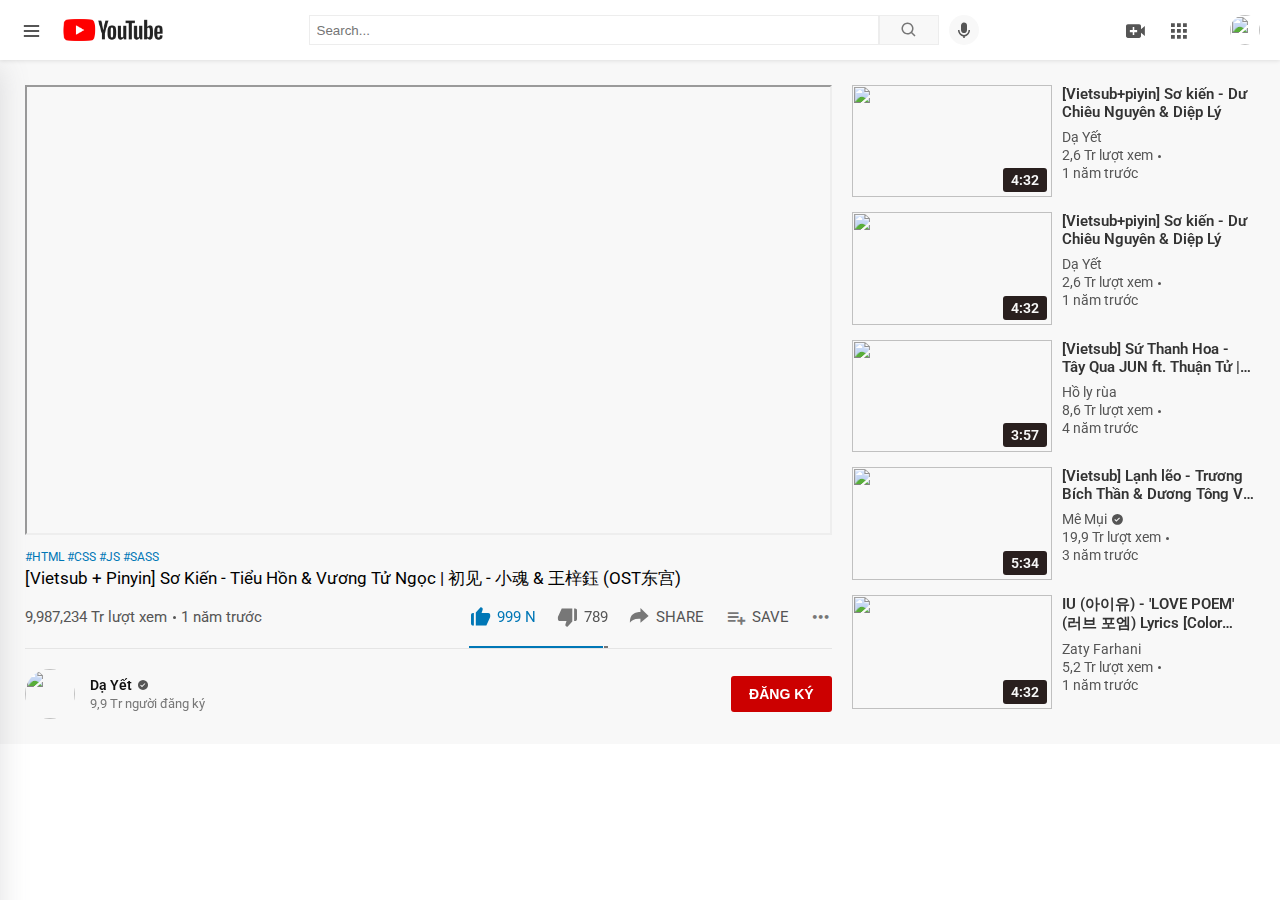
==== view/video.html @ d95f776c "fix responsive and add detail video" ====
<!DOCTYPE html>
<html lang="en">
<head>
    <meta charset="UTF-8">
    <meta http-equiv="X-UA-Compatible" content="IE=edge">
    <meta name="viewport" content="width=device-width, initial-scale=1.0">
    <title>Youtube</title>
    <link rel="stylesheet" href="../css/style.css">
    <link rel="shortcut icon" href="../images/logo.png" type="image/x-icon">
    <link rel="stylesheet" href="../lib/boxicons-master/css/boxicons.min.css">
</head>
<body>
    <header class="header">
        <div class="container-fluid">
            <div class="header-nav">
                <div class="header-menu">
                    <div class="btn btn-menu btn-hidden-on-search">
                        <i class='bx bx-menu icon'></i>
                    </div>
                    <a href="../index.html" class="header-logo btn-hidden-on-search">
                        <img src="../images/logo-header.png" alt="" class="header-img">
                    </a>
                    <div class="btn btn-close-on-search">
                        <i class='bx bxs-chevrons-left icon' ></i>
                    </div>
                </div>
                <div class="header-search">
                    <input type="text" class="search-input" placeholder="Search...">
                    <div class="btn btn-search">
                        <i class='bx bx-search icon' ></i>
                    </div>
                    <div class="btn btn-mirco">
                        <i class='bx bxs-microphone icon' ></i>
                    </div>
                </div>
                <div class="header-user btn-hidden-on-search">
                    <div class="btn btn-search-mobile ">
                        <i class='bx bx-search icon' ></i>
                    </div>
                    <div class="btn btn-create btn-desktop">
                        <i class='bx bxs-video-plus icon' ></i>
                    </div>
                    <div class="btn btn-app btn-desktop">
                        <i class='bx bxs-grid icon' ></i>
                    </div>
                    <div class="btn btn-notification btn-desktop">
                        <ion-icon name="notifications" class='icon'></ion-icon>
                    </div>
                    <div class="btn btn-user">
                        <img src="https://yt3.ggpht.com/yti/APfAmoFCkXdPPSy2dgXZ8zei3v7lX88ajiADBjlP9HjToA=s88-c-k-c0x00ffffff-no-rj-mo" alt="" class="user-img">
                    </div>
                </div>
            </div>
        </div>
    </header>
    <div class="wrapper">
        <div class="wrap-content video-detail">
            <div class="slidebar">
                <ul class="slidebar-menu">
                    <li class="slidebar-item">
                        <a href="#" class="slidebar-link active">
                            <div class="slidebar-icon">
                                <i class='bx bxs-home icon'></i>
                            </div>
                            <span>Trang chủ</span>
                        </a>
                    </li>
                    <li class="slidebar-item">
                        <a href="#" class="slidebar-link">
                            <div class="slidebar-icon">
                                <i class='bx bxs-compass icon'></i> 
                            </div>
                            <span>Khám phá</span>
                        </a>
                    </li>
                    <li class="slidebar-item">
                        <a href="#" class="slidebar-link">
                            <div class="slidebar-icon">
                                <i class='bx bxs-movie-play icon' ></i>
                            </div>
                            <span>Kênh đăng ký</span>
                        </a>
                    </li>
                    <span class="slidebar-line"></span>
                    <li class="slidebar-item">
                        <a href="#" class="slidebar-link">
                            <div class="slidebar-icon">
                                <i class='bx bxs-videos icon' ></i>
                            </div>
                            <span>Thư viện</span>
                        </a>
                    </li>
                    <li class="slidebar-item">
                        <a href="#" class="slidebar-link">
                            <div class="slidebar-icon">
                                <i class='bx bx-time-five icon' ></i>
                            </div>
                            <span>Video đã xem</span>
                        </a>
                    </li>
                    <li class="slidebar-item">
                        <a href="#" class="slidebar-link">
                            <div class="slidebar-icon">
                                <i class='bx bx-play-circle icon' ></i>
                            </div>
                            <span> Video của bạn</span>
                        </a>
                    </li>
                    <li class="slidebar-item">
                        <a href="#" class="slidebar-link">
                            <div class="slidebar-icon">
                                <i class='bx bxs-timer icon' ></i>
                            </div>
                            <span>Xem sau</span>
                        </a>
                    </li>
                    <li class="slidebar-item">
                        <a href="#" class="slidebar-link">
                            <div class="slidebar-icon">
                                <i class='bx bxs-like icon' ></i>
                            </div>
                            <span>Video đã thích</span>
                        </a>
                    </li>
                    <li class="slidebar-item">
                        <a href="#" class="slidebar-link">
                            <div class="slidebar-icon">
                                <i class='bx bx-chevron-down icon' ></i>
                            </div>
                            <span>Thêm</span>
                        </a>
                    </li>
                </ul>
                <span class="slidebar-line"></span>
                <h4 class="slidebar-title">kênh đăng ký</h4>
                <ul class="slidebar-menu">
                    <li class="slidebar-item">
                        <a href="#" class="slidebar-link">
                            <div class="slidebar-author">
                                <img src="https://yt3.ggpht.com/ytc/AKedOLT-99BVZZuiDVuAJIUYR_sV0FW5eqxXsCNUb8u19w=s88-c-k-c0x00ffffff-no-rj" alt="" class="slidebar-author-img">
                            </div>
                            <span>Rip113</span>
                        </a>
                    </li>
                    <li class="slidebar-item">
                        <a href="#" class="slidebar-link">
                            <div class="slidebar-author">
                                <img src="https://yt3.ggpht.com/ytc/AKedOLQBuXEEw0JAoH3qRaQIUDX_swZYayVI9symGBAvXg=s88-c-k-c0x00ffffff-no-rj" alt="" class="slidebar-author-img">
                            </div>
                            <span>Optimus</span>
                        </a>
                    </li>
                    <li class="slidebar-item">
                        <a href="#" class="slidebar-link">
                            <div class="slidebar-author">
                                <img src="https://yt3.ggpht.com/ytc/AKedOLSib43eXilToLYYxm4YaAdxdeZKJEbcCBAK7X8hhQ=s88-c-k-c0x00ffffff-no-rj" alt="" class="slidebar-author-img">
                            </div>
                            <span>Big Bang</span>
                        </a>
                    </li>
                    <li class="slidebar-item">
                        <a href="#" class="slidebar-link">
                            <div class="slidebar-author">
                                <img src="https://yt3.ggpht.com/ytc/AKedOLQyAc-lV-wv9pFAyi-erdbkQXVBVUJfWVobw2qK=s88-c-k-c0x00ffffff-no-rj" alt="" class="slidebar-author-img">
                            </div>
                            <span>MixiGaming</span>
                        </a>
                    </li>
                    <li class="slidebar-item">
                        <a href="#" class="slidebar-link">
                            <div class="slidebar-author">
                                <img src="https://yt3.ggpht.com/ytc/AKedOLRBU6q62KklAJtnlqOjqGZEP5iVATyvZ3qCFA10KQ=s88-c-k-c0x00ffffff-no-rj" alt="" class="slidebar-author-img">
                            </div>
                            <span>Dark Code</span>
                        </a>
                    </li>
                    <li class="slidebar-item">
                        <a href="#" class="slidebar-link">
                            <div class="slidebar-author">
                                <i class='bx bx-chevron-down icon' ></i>
                            </div>
                            <span>Hiển thị thêm 100 mục</span>
                        </a>
                    </li>
                </ul>
            </div>

            <div class="main-content">
                <div class="video-container">
                    <div class="video-screen">
                        <iframe
                            src="https://www.youtube.com/embed/y72_r33ca88?autoplay=0">
                        </iframe>
                    </div>
                    <div class="video-tags">
                        <a href='#' class="video-tag">#HTML</a>
                        <a href='#' class="video-tag">#CSS</a>
                        <a href='#' class="video-tag">#JS</a>
                        <a href='#' class="video-tag">#SASS</a>
                    </div>
                    <div class="video-title">[Vietsub + Pinyin] Sơ Kiến - Tiểu Hồn & Vương Tử Ngọc | 初见 - 小魂 & 王梓鈺 (OST东宫)</div>
                    <div class="video-desc">
                        <div class="video-desc-left video-item">
                            <div class="video-view">
                                9,987,234 Tr lượt xem <span class="circle"></span>
                            </div>
                            <div class="video-time">1 năm trước</div>
                        </div>
                        <div class="video-desc-right video-item">
                            <div class="video-number">
                                <div class="video-like">
                                    <i class='bx bxs-like icon   like-check'></i>
                                    <span class='like-check'>999 N</span>
                                </div>
                                <div class="video-dislike">
                                    <i class='bx bxs-dislike icon'></i>
                                    <span>789</span>
                                </div>
                            </div>
                            <div class="video-share">
                                <i class='bx bxs-share bx-flip-horizontal icon' ></i>
                                <span>Share</span>
                            </div>
                            <div class="video-save">
                                <i class='bx bx-list-plus icon'></i>
                                <span>Save</span>
                            </div>
                            <div class="video-more">
                                <i class='bx bx-dots-horizontal-rounded icon' ></i>
                            </div>
                        </div>
                    </div>
                    <div class="video-channel">
                        <div class="video-channel-info">
                            <a href="#1" class="channel-media">
                                <img src="https://yt3.ggpht.com/ytc/AKedOLRSYuMMJXrGU7CNYuvObmqdR_Jmng3r5WyISAVA=s48-c-k-c0x00ffffff-no-rj" alt="" class="channel-img">
                            </a>
                            <div class="channel-desc">
                                <div class="channel-info">
                                    <a href="#1" class="channel-name">Dạ Yết</a>
                                    <i class='bx bxs-check-circle icon' ></i>
                                </div>
                                <div class="channel-subcribers">
                                    9,9 Tr người đăng ký
                                </div>
                            </div>
                        </div>
                        <div class="video-channel-sub">
                            <button class="btn btn-sub">
                                đăng ký
                            </button>
                        </div>
                    </div>
                </div>
                <div class="videos">
                    <div class="video">
                        <a href='#' class="video-media">
                            <img src="https://i.ytimg.com/vi/hAToplkKFTQ/hq720.jpg?sqp=-oaymwEcCNAFEJQDSFXyq4qpAw4IARUAAIhCGAFwAcABBg==&rs=AOn4CLDRfClYL1uzh5x5-NHIszBForJAzA" alt="" class="video-img">
                            <span class="video-detail-time">4:32</span>
                            <span class="video-detail-seen" data-seen='40'></span>
                            <div class="video-detail-more">
                                <span class="video-detail-store"><i class='bx bxs-time-five icon' ></i></span>
                                <span class="video-detail-playlist"><i class='bx bxs-playlist icon' ></i></span>
                            </div>
                        </a>
                        <div class="video-content">
                            <a href="#1" class="author-media">
                                <img src="https://yt3.ggpht.com/ytc/AKedOLRwOoAoRECM3p8JH9e-Uj5l6OV8jEt9Z8aRUCdqBw=s68-c-k-c0x00ffffff-no-rj" alt="" class="author-img">
                            </a>
                            <div class="video-desc">
                                <h5>
                                    <a href="#" class="video-title">[Vietsub+piyin] Sơ kiến - Dư Chiêu Nguyên & Diệp Lý</a>
                                </h5>
                                <div class="author-info"><a href="#1" class="video-author-name">Dạ Yết</a></div>
                                <div class="video-view">
                                    2,6 Tr lượt xem <span class="circle"></span>
                                </div>
                                <div class="video-time">1 năm trước</div>
                            </div>
                        </div>
                    </div>
                    <div class="video">
                        <a href='#' class="video-media">
                            <img src="https://i.ytimg.com/vi/hAToplkKFTQ/hq720.jpg?sqp=-oaymwEcCNAFEJQDSFXyq4qpAw4IARUAAIhCGAFwAcABBg==&rs=AOn4CLDRfClYL1uzh5x5-NHIszBForJAzA" alt="" class="video-img">
                            <span class="video-detail-time">4:32</span>
                            <span class="video-detail-seen" data-seen='40'></span>
                            <div class="video-detail-more">
                                <span class="video-detail-store"><i class='bx bxs-time-five icon' ></i></span>
                                <span class="video-detail-playlist"><i class='bx bxs-playlist icon' ></i></span>
                            </div>
                        </a>
                        <div class="video-content">
                            <a href="#1" class="author-media">
                                <img src="https://yt3.ggpht.com/ytc/AKedOLRwOoAoRECM3p8JH9e-Uj5l6OV8jEt9Z8aRUCdqBw=s68-c-k-c0x00ffffff-no-rj" alt="" class="author-img">
                            </a>
                            <div class="video-desc">
                                <h5>
                                    <a href="#" class="video-title">[Vietsub+piyin] Sơ kiến - Dư Chiêu Nguyên & Diệp Lý</a>
                                </h5>
                                <div class="author-info"><a href="#1" class="video-author-name">Dạ Yết</a></div>
                                <div class="video-view">
                                    2,6 Tr lượt xem <span class="circle"></span>
                                </div>
                                <div class="video-time">1 năm trước</div>
                            </div>
                        </div>
                    </div>
                    <div class="video">
                        <a href='#' class="video-media">
                            <img src="https://i.ytimg.com/vi/hXN-JDnR-fo/hq720.jpg?sqp=-oaymwEcCNAFEJQDSFXyq4qpAw4IARUAAIhCGAFwAcABBg==&rs=AOn4CLCGVFqYhAg8Y7bODsvqhGyEHw-Kpg" alt="" class="video-img">
                            <span class="video-detail-time">3:57</span>
                            <span class="video-detail-seen" data-seen='100'></span>
                            <div class="video-detail-more">
                                <span class="video-detail-store"><i class='bx bxs-time-five icon' ></i></span>
                                <span class="video-detail-playlist"><i class='bx bxs-playlist icon' ></i></span>
                            </div>
                        </a>
                        <div class="video-content">
                            <a href="#1" class="author-media">
                                <img src="https://yt3.ggpht.com/ytc/AKedOLTu-gqhzUvPYu21T6wRVHKyptc-2rvkCmLHLS8Znw=s48-c-k-c0x00ffffff-no-rj" alt="" class="author-img">
                            </a>
                            <div class="video-desc">
                                <h5>
                                    <a href="#" class="video-title">[Vietsub] Sứ Thanh Hoa - Tây Qua JUN ft. Thuận Tử | 青花瓷 - 西瓜JUN ft. 特警蜀黍顺子</a>
                                </h5>
                                <div class="author-info"><a href="#1" class="video-author-name">Hồ ly rùa</a></div>
                                <div class="video-view">
                                    8,6 Tr lượt xem <span class="circle"></span>
                                </div>
                                <div class="video-time">4 năm trước</div>
                            </div>
                        </div>
                    </div>
                    <div class="video">
                        <a href='#' class="video-media">
                            <img src="https://i.ytimg.com/vi/kLu0D0r1yqA/hq720.jpg?sqp=-oaymwEcCNAFEJQDSFXyq4qpAw4IARUAAIhCGAFwAcABBg==&rs=AOn4CLAgt9khuPkOqtuyQZIkNc1SkqTU_g" alt="" class="video-img">
                            <span class="video-detail-time">5:34</span>
                            <span class="video-detail-seen"  data-seen='20%'></span>
                            <div class="video-detail-more">
                                <span class="video-detail-store"><i class='bx bxs-time-five icon' ></i></span>
                                <span class="video-detail-playlist"><i class='bx bxs-playlist icon' ></i></span>
                            </div>
                        </a>
                        <div class="video-content">
                            <a href="#1" class="author-media">
                                <img src="https://yt3.ggpht.com/ytc/AKedOLSdxxjVP9L-5KFy0C6d2_ZDamo3nvLA0WSMYIx5FA=s68-c-k-c0x00ffffff-no-rj" alt="" class="author-img">
                            </a>
                            <div class="video-desc">
                                <h5>
                                    <a href="#" class="video-title">[Vietsub] Lạnh lẽo - Trương Bích Thần & Dương Tông Vỹ (OST Tam Sinh Tam Thế Thập Lý Đào Hoa)</a>
                                </h5>
                                <div class='author-info'>
                                    <a href="#1" class="video-author-name">Mê Mụi</a> 
                                    <span class='icon-check'><i class='bx bxs-check-circle'></i></span>
                                </div>
                                <div class="video-view">
                                    19,9 Tr lượt xem <span class="circle"></span>
                                </div>
                                <div class="video-time">3 năm trước</div>
                            </div>
                        </div>
                    </div>
                    <div class="video">
                        <a href='#' class="video-media">
                            <img src="https://i.ytimg.com/vi/mUg2d05cnG0/hq720.jpg?sqp=-oaymwEcCNAFEJQDSFXyq4qpAw4IARUAAIhCGAFwAcABBg==&rs=AOn4CLCBkCmJ7K0A0VKnMo1S6OtiTg4Q0g" alt="" class="video-img">
                            <span class="video-detail-time">4:32</span>
                            <span class="video-detail-seen" data-seen='76%'></span>
                            <div class="video-detail-more">
                                <span class="video-detail-store"><i class='bx bxs-time-five icon' ></i></span>
                                <span class="video-detail-playlist"><i class='bx bxs-playlist icon' ></i></span>
                            </div>
                        </a>
                        <div class="video-content">
                            <a href="#1" class="author-media">
                                <img src="https://yt3.ggpht.com/ytc/AKedOLQP4mpD6eb04rlDGHK-Au2E-ALLgxK95085tj_kFA=s48-c-k-c0x00ffffff-no-rj" alt="" class="author-img">
                            </a>
                            <div class="video-desc">
                                <h5>
                                    <a href="#" class="video-title">IU (아이유) - 'LOVE POEM' (러브 포엠) Lyrics [Color Coded_Han_Rom_Eng]</a>
                                </h5>
                                <div class="author-info"><a href="#1" class="video-author-name">Zaty Farhani</a></div>
                                <div class="video-view">
                                    5,2 Tr lượt xem <span class="circle"></span>
                                </div>
                                <div class="video-time">1 năm trước</div>
                            </div>
                        </div>
                    </div>
                </div>
            </div>

        </div>
    </div>

</body>
<script src="../lib/boxicons-master/dist/boxicons.js"></script>
<script type="module" src="https://unpkg.com/ionicons@5.5.2/dist/ionicons/ionicons.esm.js"></script>
<script nomodule src="https://unpkg.com/ionicons@5.5.2/dist/ionicons/ionicons.js"></script>
<script src="../js/main.js"></script>
<script type="text/javascript" src='../js/detail.js'>

</script>
</html>
---- css/style.css ----
@import url("https://fonts.googleapis.com/css2?family=Roboto+Slab:wght@100;300;400;600;700&family=Roboto:wght@300;400;700;900&display=swap");
html {
  box-sizing: border-box;
  font-family: "Roboto", sans-serif;
}

* {
  margin: 0;
  padding: 0;
}

*, *:before, *:after {
  box-sizing: border-box;
}

input,
textarea,
select,
button {
  outline: none;
}

input {
  line-height: normal;
}

label,
button {
  cursor: pointer;
}

a {
  text-decoration: none;
  color: unset;
}

img {
  display: block;
  max-width: 100%;
}

li {
  list-style: none;
}

.icon {
  font-size: 23px;
  cursor: pointer;
  vertical-align: middle;
  color: #555;
}

.container-fluid {
  width: 100%;
  padding: 0 20px;
  margin: 0 auto;
}

.container {
  width: 100%;
  max-width: 1920px;
  margin: 0 auto;
  padding: 0 15px;
}

.btn {
  cursor: pointer;
  text-transform: uppercase;
  font-size: 14px;
  transition: all 0.3s linear;
  outline: none;
  border: none;
}

.slidebar:hover::-webkit-scrollbar-track,
.slidebar:hover::-webkit-scrollbar,
.slidebar:hover::-webkit-scrollbar-thumb {
  display: block;
}

.slidebar::-webkit-scrollbar-track,
.slidebar::-webkit-scrollbar,
.slidebar::-webkit-scrollbar-thumb {
  display: none;
}

.slidebar::-webkit-scrollbar-track,
::-webkit-scrollbar-track {
  background-color: #fff;
}

.slidebar::-webkit-scrollbar,
::-webkit-scrollbar {
  width: 10px;
  background-color: #F5F5F5;
}

.slidebar::-webkit-scrollbar-thumb,
::-webkit-scrollbar-thumb {
  background: linear-gradient(to top, #43cea2, #4CA1AF);
}

.circle {
  display: inline-block;
  width: 3px;
  height: 3px;
  border-radius: 100%;
  background-color: #555;
  vertical-align: middle;
  margin-left: 2px;
}

.line {
  width: 100%;
  height: 2px;
  display: inline-block;
  background-color: #f8f8f8;
  margin: 5px 0;
}

.header {
  padding: 15px 0;
  position: fixed;
  top: 0;
  left: 0;
  z-index: 9999;
  background-color: #fff;
  width: 100%;
  box-shadow: rgba(0, 0, 0, 0.1) 0px 1px 4px;
}
.header-nav {
  display: flex;
  justify-content: space-between;
}
.header-menu {
  display: flex;
  align-items: center;
  gap: 0 20px;
  position: relative;
}
.header-logo img {
  width: 100px;
}
.header-search {
  display: flex;
  align-items: center;
  justify-content: center;
  height: 30px;
}
@media screen and (max-width: 1023px) {
  .header-search {
    width: 70%;
  }
}
@media screen and (max-width: 767px) {
  .header-search {
    display: none;
  }
}
.header-search i {
  font-size: 18px;
  position: relative;
  left: 50%;
  top: 50%;
  transform: translate(-50%, -50%);
  color: #777;
}
.header-search .search-input {
  width: 570px;
  padding: 5px 7px;
  border: 1px solid #ededed;
  outline: none;
  height: 100%;
}
.header-search .search-input:focus {
  border: 1px solid #0077b6;
}
@media screen and (max-width: 1023px) {
  .header-search .search-input {
    width: 70%;
  }
}
@media screen and (max-width: 767px) {
  .header-search .search-input {
    width: 100%;
  }
}
.header-search .btn-search {
  border: 1px solid #ededed;
  background-color: #f8f8f8;
  height: 100%;
  width: 60px;
  margin-right: 10px;
}
.header-search .btn-search:hover {
  background-color: #ededed;
}
.header-search .btn-mirco {
  background-color: #f8f8f8;
  border-radius: 20px;
  width: 30px;
  height: 30px;
  flex-shrink: 0;
}
.header-search .btn-mirco i {
  color: #555;
}
.header-user {
  display: flex;
  align-items: center;
  gap: 0 20px;
}
.header-user .btn-search-mobile {
  display: none;
}
@media screen and (max-width: 767px) {
  .header-user .btn-search-mobile {
    display: block;
  }
}
@media screen and (max-width: 767px) {
  .header-user .btn-desktop {
    display: none;
  }
}
.header-user .btn-user {
  width: 30px;
  height: 30px;
  border-radius: 100%;
}
.header-user .btn-user img {
  width: 100%;
  height: 100%;
  object-fit: cover;
  border-radius: inherit;
}
.header .btn-close-on-search {
  display: none;
}
.header .btn-close-on-search.open-search,
.header .header-search.open-search {
  display: flex;
}
.header .btn-hidden-on-search.hidden-search {
  display: none;
}

.wrapper {
  width: 100%;
  margin-top: 60px;
}
.wrapper .wrap-content {
  display: flex;
}
.wrapper .wrap-content .slidebar {
  width: 100%;
  max-width: 230px;
  position: fixed;
  top: 60px;
  left: 0;
  height: 100%;
  overflow-y: scroll;
  z-index: 9998;
  background-color: #fff;
  transition: all 0.3s ease;
  padding-bottom: 70px;
}
.wrapper .wrap-content .slidebar.active {
  transform: translateX(-100%);
}
@media screen and (max-width: 767px) {
  .wrapper .wrap-content .slidebar {
    box-shadow: rgba(99, 99, 99, 0.2) 0px 2px 8px 0px;
  }
}
.wrapper .wrap-content .slidebar-title {
  text-transform: uppercase;
  font-weight: 600;
  color: #555;
  font-size: 14px;
  padding: 10px 20px;
}
.wrapper .wrap-content .slidebar-menu {
  position: relative;
}
.wrapper .wrap-content .slidebar-item {
  display: flex;
  align-items: center;
}
.wrapper .wrap-content .slidebar-link {
  padding: 10px 20px;
  font-size: 15px;
  width: 100%;
  display: flex;
  align-items: center;
  transition: 0.3s linear;
  gap: 0 20px;
}
.wrapper .wrap-content .slidebar-link span {
  display: -webkit-box;
  -webkit-line-clamp: 1;
  -webkit-box-orient: vertical;
  overflow: hidden;
  text-overflow: ellipsis;
  word-break: break-word;
}
.wrapper .wrap-content .slidebar-link:hover {
  background: #ededed;
}
.wrapper .wrap-content .slidebar-link.active {
  background: #e5e5e5;
}
.wrapper .wrap-content .slidebar-link.active i {
  color: #f00;
}
.wrapper .wrap-content .slidebar-link.active span {
  font-weight: 600;
}
.wrapper .wrap-content .slidebar-author {
  width: 25px;
  height: 25px;
  border-radius: 100%;
}
.wrapper .wrap-content .slidebar-author-img {
  width: 100%;
  height: 100%;
  object-fit: cover;
  border-radius: inherit;
}
.wrapper .wrap-content .main-content {
  background-color: #f8f8f8;
  width: 100%;
  margin-left: 230px;
  transition: all 0.3s ease;
  padding: 25px;
}
.wrapper .wrap-content .main-content.active {
  margin-left: 0;
}
@media screen and (max-width: 767px) {
  .wrapper .wrap-content .main-content {
    margin-left: 0;
    padding: 15px;
  }
}
.wrapper .wrap-content .main-content .videos {
  display: grid;
  grid-template-columns: repeat(auto-fit, minmax(250px, 1fr));
  grid-gap: 30px 20px;
}
.wrapper .wrap-content .main-content .videos .video {
  overflow: hidden;
}
.wrapper .wrap-content .main-content .videos .video:hover .video-detail-store, .wrapper .wrap-content .main-content .videos .video:hover .video-detail-playlist {
  transform: translateX(0);
}
.wrapper .wrap-content .main-content .videos .video-media {
  width: 100%;
  position: relative;
  margin-bottom: 10px;
  display: block;
}
.wrapper .wrap-content .main-content .videos .video-media .video-img {
  width: 100%;
  height: 100%;
  object-fit: cover;
}
.wrapper .wrap-content .main-content .videos .video-media .video-detail-time {
  position: absolute;
  bottom: 5px;
  right: 5px;
  width: fit-content;
  padding: 4px 8px;
  background-color: rgba(18, 7, 6, 0.9);
  color: #f8f8f8;
  font-size: 14px;
  font-weight: 600;
  border-radius: 3px;
}
.wrapper .wrap-content .main-content .videos .video-media .video-detail-more {
  position: absolute;
  top: 5px;
  right: 5px;
}
.wrapper .wrap-content .main-content .videos .video-media .video-detail-store {
  margin-bottom: 5px;
  transition-delay: 0.1s !important;
}
.wrapper .wrap-content .main-content .videos .video-media .video-detail-store,
.wrapper .wrap-content .main-content .videos .video-media .video-detail-playlist {
  width: 30px;
  height: 30px;
  border-radius: 4px;
  background-color: rgba(18, 7, 6, 0.9);
  display: flex;
  flex-direction: column;
  align-items: center;
  justify-content: center;
  transform: translateX(120%);
  transition: all 0.2s ease;
  transition-delay: 0.2s;
}
.wrapper .wrap-content .main-content .videos .video-media .video-detail-store .icon,
.wrapper .wrap-content .main-content .videos .video-media .video-detail-playlist .icon {
  margin-right: 0;
  color: #fff;
  font-size: 17px;
}
.wrapper .wrap-content .main-content .videos .video-media .video-detail-seen {
  position: absolute;
  bottom: 0;
  left: 0;
  width: attr(data-seen width);
  height: 3px;
  background-color: #f00;
}
.wrapper .wrap-content .main-content .videos .video-content {
  display: flex;
}
.wrapper .wrap-content .main-content .videos .video-content .author-media {
  width: 40px;
  height: 40px;
  border-radius: 100%;
  flex-shrink: 0;
  display: inline-block;
  margin-right: 10px;
}
.wrapper .wrap-content .main-content .videos .video-content .author-media .author-img {
  width: 100%;
  height: 100%;
  object-fit: cover;
  border-radius: inherit;
}
.wrapper .wrap-content .main-content .videos .video-content .video-desc {
  color: #555;
  font-size: 14px;
}
.wrapper .wrap-content .main-content .videos .video-content .video-desc .video-title {
  font-size: 15px;
  font-weight: 600;
  margin-bottom: 8px;
  color: #333;
  display: -webkit-box;
  -webkit-line-clamp: 2;
  -webkit-box-orient: vertical;
  overflow: hidden;
  text-overflow: ellipsis;
  word-break: break-word;
}
.wrapper .wrap-content .main-content .videos .video-content .video-desc .author-info {
  display: flex;
  align-items: center;
}
.wrapper .wrap-content .main-content .videos .video-content .video-desc .video-author-name {
  display: inline-block;
  margin-right: 4px;
}
.wrapper .wrap-content .main-content .videos .video-content .video-desc .video-author-name,
.wrapper .wrap-content .main-content .videos .video-content .video-desc .video-view,
.wrapper .wrap-content .main-content .videos .video-content .video-desc .video-time {
  margin-bottom: 2px;
}
.wrapper .wrap-content .main-content .videos .video-content .video-desc .circle {
  display: inline-block;
  width: 3px;
  height: 3px;
  border-radius: 100%;
  background-color: #555;
  vertical-align: middle;
  margin-left: 2px;
}
.wrapper .wrap-content .main-content .videos .video-content .video-desc .icon-check i {
  font-size: 13px;
  color: #555;
}
.wrapper .wrap-content .slidebar-line {
  width: 100%;
  height: 2px;
  display: inline-block;
  background-color: #f8f8f8;
  margin: 5px 0;
}

.video-detail .slidebar {
  box-shadow: rgba(100, 100, 111, 0.2) 0px 7px 29px 0px !important;
  transform: translateX(-100%);
}
.video-detail .slidebar.active {
  transform: translateX(0%) !important;
}
.video-detail .main-content {
  margin-left: 0 !important;
}
.video-detail .main-content {
  display: grid;
  grid-template-columns: 2fr 1fr;
  grid-gap: 0 20px;
}
@media screen and (max-width: 1023px) {
  .video-detail .main-content {
    grid-template-columns: 1fr !important;
    grid-gap: 20px 0;
  }
}
.video-detail .main-content .video-container {
  width: 100%;
  height: auto;
}
.video-detail .main-content .video-container .video-screen {
  width: 100%;
  height: 450px;
  margin-bottom: 15px;
}
.video-detail .main-content .video-container .video-screen iframe {
  width: 100%;
  height: 100%;
}
.video-detail .main-content .video-container .video-tags {
  display: flex;
  gap: 0 3px;
  margin-bottom: 3px;
}
.video-detail .main-content .video-container .video-tags .video-tag {
  color: #0077b6;
  font-size: 12px;
}
.video-detail .main-content .video-container .video-title {
  font-size: 17px;
  margin-bottom: 15px;
}
.video-detail .main-content .video-container .video-desc {
  display: flex;
  align-items: center;
  justify-content: space-between;
  padding-bottom: 20px;
  margin-bottom: 20px;
  border-bottom: 1px solid #e5e5e5;
}
@media screen and (max-width: 767px) {
  .video-detail .main-content .video-container .video-desc {
    flex-direction: column;
    gap: 10px 0;
    align-items: flex-end;
    font-size: 13px !important;
  }
}
.video-detail .main-content .video-container .video-desc .video-item {
  display: flex;
  align-items: center;
  font-size: 15px;
  color: #555;
}
@media screen and (max-width: 767px) {
  .video-detail .main-content .video-container .video-desc .video-item {
    font-size: 13px !important;
    gap: 0 10px;
  }
}
.video-detail .main-content .video-container .video-desc-left {
  gap: 0 5px;
}
.video-detail .main-content .video-container .video-desc-right {
  gap: 0 20px;
  text-transform: uppercase;
}
.video-detail .main-content .video-container .video-desc-right .video-like,
.video-detail .main-content .video-container .video-desc-right .video-dislike,
.video-detail .main-content .video-container .video-desc-right .video-share,
.video-detail .main-content .video-container .video-desc-right .video-save,
.video-detail .main-content .video-container .video-desc-right .video-more {
  display: flex;
  align-items: center;
  gap: 0 5px;
  cursor: pointer;
}
.video-detail .main-content .video-container .video-desc-right .video-like .icon,
.video-detail .main-content .video-container .video-desc-right .video-dislike .icon,
.video-detail .main-content .video-container .video-desc-right .video-share .icon,
.video-detail .main-content .video-container .video-desc-right .video-save .icon,
.video-detail .main-content .video-container .video-desc-right .video-more .icon {
  color: #777;
}
.video-detail .main-content .video-container .video-desc-right .like-check {
  color: #0077b6 !important;
}
.video-detail .main-content .video-container .video-desc-right .video-number {
  display: flex;
  position: relative;
  align-items: center;
  gap: 0 20px;
}
.video-detail .main-content .video-container .video-desc-right .video-number::before,
.video-detail .main-content .video-container .video-desc-right .video-number::after {
  content: "";
  position: absolute;
  bottom: -20px;
  height: 2px;
  background-color: #777;
}
.video-detail .main-content .video-container .video-desc-right .video-number::before {
  left: 0;
  width: 97%;
  background-color: #0077b6;
}
.video-detail .main-content .video-container .video-desc-right .video-number::after {
  right: 0;
  width: 3%;
}
.video-detail .main-content .video-container .video-channel {
  display: flex;
  align-items: center;
  justify-content: space-between;
}
.video-detail .main-content .video-container .video-channel-info {
  display: flex;
  align-items: center;
  gap: 0 15px;
}
.video-detail .main-content .video-container .video-channel-info .channel-media {
  width: 50px;
  height: 50px;
  border-radius: 100%;
}
.video-detail .main-content .video-container .video-channel-info .channel-media .channel-img {
  width: 100%;
  height: 100%;
  object-fit: cover;
  border-radius: inherit;
}
.video-detail .main-content .video-container .video-channel-info .channel-desc .channel-info {
  display: flex;
  align-items: center;
  gap: 0 5px;
  font-size: 14px;
  font-weight: 600;
  color: #111;
  margin-bottom: 3px;
}
.video-detail .main-content .video-container .video-channel-info .channel-desc .channel-info .icon {
  font-size: 12px;
}
.video-detail .main-content .video-container .video-channel-info .channel-desc .channel-subcribers {
  font-size: 13px;
  color: #777;
}
.video-detail .main-content .video-container .video-channel-sub .btn-sub {
  padding: 10px 18px;
  display: inline-block;
  color: #fff;
  background-color: #c00;
  font-weight: 600;
  border-radius: 3px;
}
.video-detail .main-content .videos {
  display: grid;
  grid-template-columns: 1fr !important;
  grid-gap: 5px 0 !important;
}
.video-detail .main-content .videos .video {
  display: flex;
  gap: 0 10px;
}
.video-detail .main-content .videos .video-media {
  flex-shrink: 0;
  overflow: hidden !important;
  width: 200px !important;
}
.video-detail .main-content .videos .video-content .author-media {
  display: none !important;
}

/*# sourceMappingURL=style.css.map */
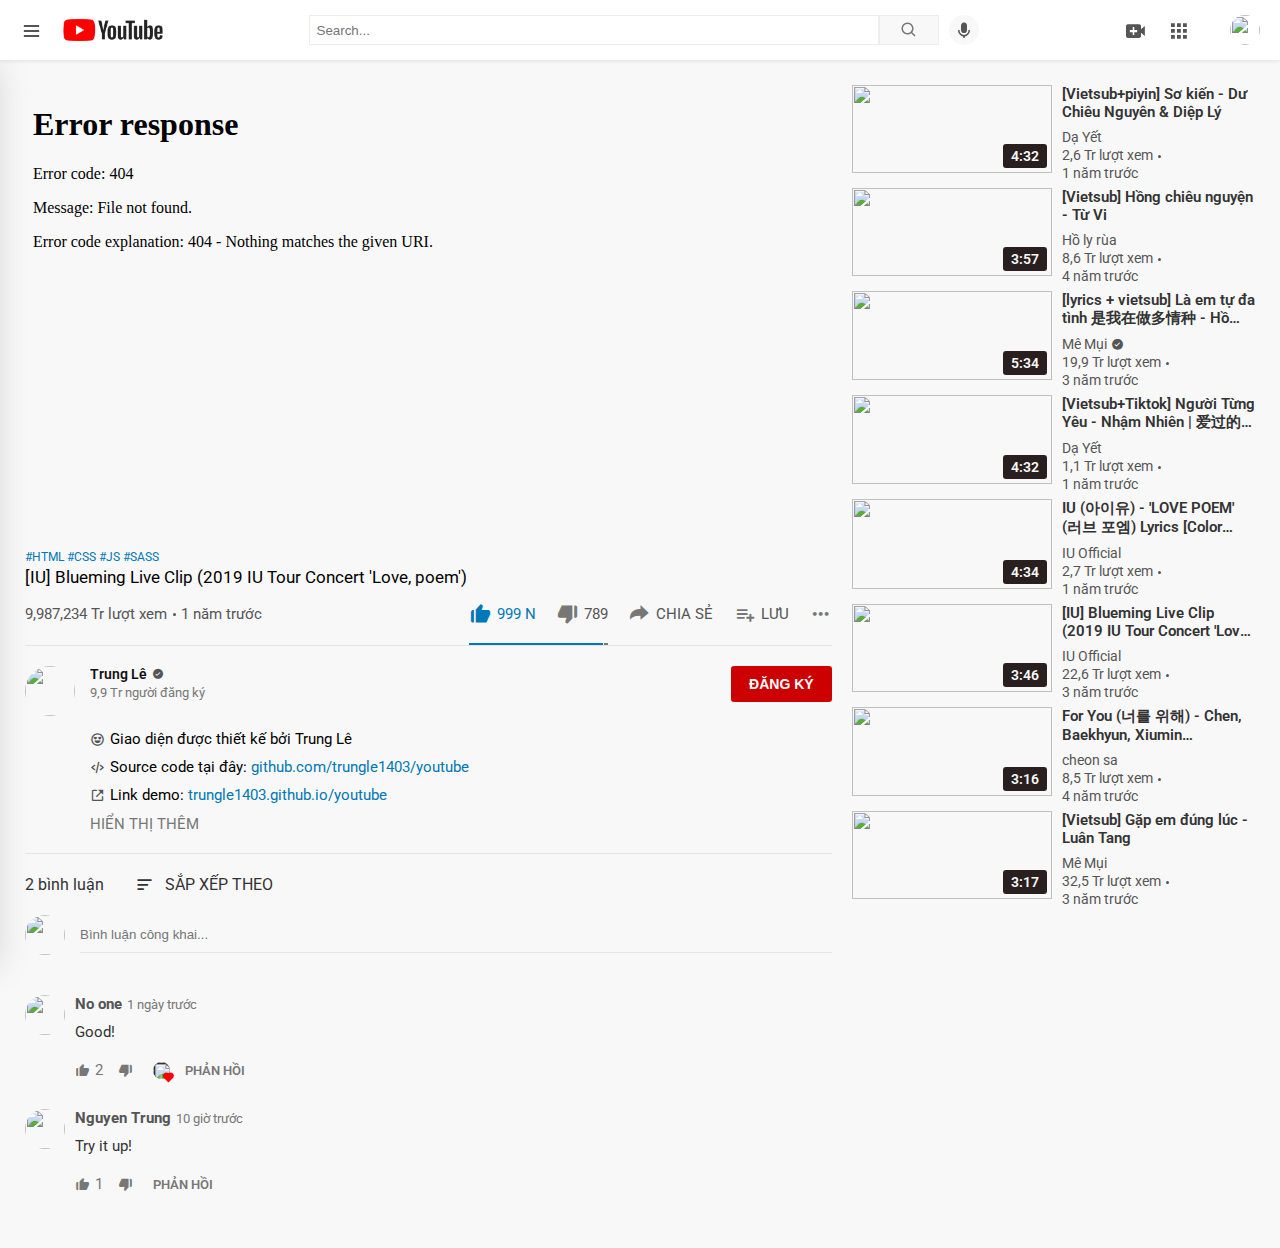
==== commit 653a4fd7: "add video detail and comment detail" ====
--- a/view/video.html
+++ b/view/video.html
@@ -188,9 +188,11 @@
             <div class="main-content">
                 <div class="video-container">
                     <div class="video-screen">
-                        <iframe
-                            src="https://www.youtube.com/embed/y72_r33ca88?autoplay=0">
+                        <iframe class="embed"
+                            src="https://www.youtube.com/embed/y72_r33ca88?autoplay=1"
+                            title="YouTube video player" frameborder="0" allow="accelerometer; autoplay; clipboard-write; encrypted-media; gyroscope; picture-in-picture" allowfullscreen>
                         </iframe>
+                        
                     </div>
                     <div class="video-tags">
                         <a href='#' class="video-tag">#HTML</a>
@@ -219,11 +221,11 @@
                             </div>
                             <div class="video-share">
                                 <i class='bx bxs-share bx-flip-horizontal icon' ></i>
-                                <span>Share</span>
+                                <span>Chia sẻ</span>
                             </div>
                             <div class="video-save">
                                 <i class='bx bx-list-plus icon'></i>
-                                <span>Save</span>
+                                <span>Lưu</span>
                             </div>
                             <div class="video-more">
                                 <i class='bx bx-dots-horizontal-rounded icon' ></i>
@@ -237,11 +239,45 @@
                             </a>
                             <div class="channel-desc">
                                 <div class="channel-info">
-                                    <a href="#1" class="channel-name">Dạ Yết</a>
+                                    <a href="#1" class="channel-name">Trung Lê</a>
                                     <i class='bx bxs-check-circle icon' ></i>
                                 </div>
                                 <div class="channel-subcribers">
                                     9,9 Tr người đăng ký
+                                </div>
+                                <div class="channel-desc-detail">
+                                    <div class='desc-detail'>
+                                        <i class='bx bx-happy-heart-eyes' ></i>
+                                        <div>Giao diện được thiết kế bởi Trung Lê</div>
+                                    </div>
+                                    <div class='desc-detail'>
+                                        <i class='bx bx-code-alt' ></i>
+                                        <div>Source code tại đây: <a target='_blank' href="https://github.com/trungle1403/youtube">github.com/trungle1403/youtube</a> </div>
+                                    </div>
+                                    <div class='desc-detail'>
+                                        <i class='bx bx-link-external' ></i>
+                                        <div>Link demo: <a target='_blank' href="https://trungle1403.github.io/youtube">trungle1403.github.io/youtube</a> </div>
+                                    </div>
+                                    <div class='desc-detail detail-info'>
+                                        <i class='bx bxs-hand-right' ></i>
+                                        <div>Liên hệ</div>
+                                    </div>
+                                    <div class='desc-detail'>
+                                        <i class='bx bxs-phone-call' ></i>
+                                        <div>076 286 2479</div>
+                                    </div>
+                                    <div class='desc-detail'>
+                                        <i class='bx bxl-github' ></i>
+                                        <div>My github: <a target='_blank' href="https://github.com/trungle1403">trungle1403.github.io/</a> </div>
+                                    </div>
+                                    <div class='desc-detail'>
+                                        <i class='bx bx-mail-send' ></i>
+                                        <div>My gmail: <a target='_blank' href="mailto:trungleit99@gmail.com">trungleit99@gmail.com</a> </div>
+                                    </div>
+                                    
+                                </div>
+                                <div class='btn-show-hide'>
+                                    <div>Hiển thị thêm</div>
                                 </div>
                             </div>
                         </div>
@@ -251,13 +287,84 @@
                             </button>
                         </div>
                     </div>
+                    <div class="video-comments">
+                        <div class="video-comment">2 bình luận</div>
+                        <div class="video-filter">
+                            <i class='bx bx-menu-alt-left' ></i>
+                            <span>sắp xếp theo</span>
+                        </div>
+                    </div>
+                    <div class="my-comment">
+                        <img src="https://yt3.ggpht.com/ytc/AKedOLRSYuMMJXrGU7CNYuvObmqdR_Jmng3r5WyISAVA=s48-c-k-c0x00ffffff-no-rj" alt="">
+                        <input type="text" class='comment-input' placeholder="Bình luận công khai...">
+                    </div>
+                    <div class="comment-list">
+                        <div class="comment-item">
+                            <a href='#' class="comment-img">
+                                <img src="https://yt3.ggpht.com/ytc/AKedOLRxFGNZ5pxu4yyz2-eCEHwLUJsrrOd4531NYD8clA=s48-c-k-c0x00ffffff-no-rj" alt="" class="user-img">
+                            </a>
+                            <div class="comment-info">
+                                <div class="user-info">
+                                    <a href='#' class="user-name">
+                                        No one
+                                    </a>
+                                    <span class="user-time">1 ngày trước</span>
+                                </div>
+                                <div class="user-comment">
+                                    Good!
+                                </div>
+                                <div class="user-more">
+                                    <div class="user-like">
+                                        <i class='bx bxs-like' ></i>
+                                        <span>2</span>
+                                    </div>
+                                    <div class="user-dislike">
+                                        <i class='bx bxs-dislike' ></i>
+                                        <span></span>
+                                    </div>
+                                    <div class="author-like user-container">
+                                        <img src="https://yt3.ggpht.com/ytc/AKedOLRSYuMMJXrGU7CNYuvObmqdR_Jmng3r5WyISAVA=s48-c-k-c0x00ffffff-no-rj" alt="" class="author-img">
+                                        <i class='bx bxs-heart' ></i>
+                                    </div>
+                                    <div class="user-rep">Phản hồi</div>
+                                </div>
+                            </div>
+                        </div>
+                        <div class="comment-item">
+                            <a href='#' class="comment-img">
+                                <img src="https://yt3.ggpht.com/ytc/AKedOLQDbuvqind4PEWR3jmrzbjBEKPrQHYRj8l4EgbHmQ=s48-c-k-c0x00ffffff-no-rj" alt="" class="user-img">
+                            </a>
+                            <div class="comment-info">
+                                <div class="user-info">
+                                    <a href='#' class="user-name">
+                                        Nguyen Trung
+                                    </a>
+                                    <span class="user-time">10 giờ trước</span>
+                                </div>
+                                <div class="user-comment">
+                                    Try it up!
+                                </div>
+                                <div class="user-more">
+                                    <div class="user-like">
+                                        <i class='bx bxs-like' ></i>
+                                        <span>1</span>
+                                    </div>
+                                    <div class="user-dislike">
+                                        <i class='bx bxs-dislike' ></i>
+                                        <span></span>
+                                    </div>
+                                    <div class="user-rep">Phản hồi</div>
+                                </div>
+                            </div>
+                        </div>
+                    </div>
                 </div>
                 <div class="videos">
                     <div class="video">
-                        <a href='#' class="video-media">
-                            <img src="https://i.ytimg.com/vi/hAToplkKFTQ/hq720.jpg?sqp=-oaymwEcCNAFEJQDSFXyq4qpAw4IARUAAIhCGAFwAcABBg==&rs=AOn4CLDRfClYL1uzh5x5-NHIszBForJAzA" alt="" class="video-img">
+                        <a href='#'  data-view='i4YI3V3NNVU' data-title='[Vietsub+piyin] Sơ kiến - Dư Chiêu Nguyên & Diệp Lý' class="video-media video-data">
+                            <img src="https://i.ytimg.com/vi/i4YI3V3NNVU/hq720.jpg?sqp=-oaymwEcCNAFEJQDSFXyq4qpAw4IARUAAIhCGAFwAcABBg==&rs=AOn4CLCgDxd6pIKCexCK5N9A7-tiDhJGdA" alt="" class="video-img">
                             <span class="video-detail-time">4:32</span>
-                            <span class="video-detail-seen" data-seen='40'></span>
+                            <span class="video-detail-seen" data-seen='40%'></span>
                             <div class="video-detail-more">
                                 <span class="video-detail-store"><i class='bx bxs-time-five icon' ></i></span>
                                 <span class="video-detail-playlist"><i class='bx bxs-playlist icon' ></i></span>
@@ -269,7 +376,7 @@
                             </a>
                             <div class="video-desc">
                                 <h5>
-                                    <a href="#" class="video-title">[Vietsub+piyin] Sơ kiến - Dư Chiêu Nguyên & Diệp Lý</a>
+                                    <a href="#" data-view='i4YI3V3NNVU' data-title='[Vietsub+piyin] Sơ kiến - Dư Chiêu Nguyên & Diệp Lý' class="video-title video-data">[Vietsub+piyin] Sơ kiến - Dư Chiêu Nguyên & Diệp Lý</a>
                                 </h5>
                                 <div class="author-info"><a href="#1" class="video-author-name">Dạ Yết</a></div>
                                 <div class="video-view">
@@ -280,33 +387,7 @@
                         </div>
                     </div>
                     <div class="video">
-                        <a href='#' class="video-media">
-                            <img src="https://i.ytimg.com/vi/hAToplkKFTQ/hq720.jpg?sqp=-oaymwEcCNAFEJQDSFXyq4qpAw4IARUAAIhCGAFwAcABBg==&rs=AOn4CLDRfClYL1uzh5x5-NHIszBForJAzA" alt="" class="video-img">
-                            <span class="video-detail-time">4:32</span>
-                            <span class="video-detail-seen" data-seen='40'></span>
-                            <div class="video-detail-more">
-                                <span class="video-detail-store"><i class='bx bxs-time-five icon' ></i></span>
-                                <span class="video-detail-playlist"><i class='bx bxs-playlist icon' ></i></span>
-                            </div>
-                        </a>
-                        <div class="video-content">
-                            <a href="#1" class="author-media">
-                                <img src="https://yt3.ggpht.com/ytc/AKedOLRwOoAoRECM3p8JH9e-Uj5l6OV8jEt9Z8aRUCdqBw=s68-c-k-c0x00ffffff-no-rj" alt="" class="author-img">
-                            </a>
-                            <div class="video-desc">
-                                <h5>
-                                    <a href="#" class="video-title">[Vietsub+piyin] Sơ kiến - Dư Chiêu Nguyên & Diệp Lý</a>
-                                </h5>
-                                <div class="author-info"><a href="#1" class="video-author-name">Dạ Yết</a></div>
-                                <div class="video-view">
-                                    2,6 Tr lượt xem <span class="circle"></span>
-                                </div>
-                                <div class="video-time">1 năm trước</div>
-                            </div>
-                        </div>
-                    </div>
-                    <div class="video">
-                        <a href='#' class="video-media">
+                        <a href='#'  data-view="lbNPMskXNHo" data-title="[Vietsub] Hồng chiêu nguyện - Từ Vi" class="video-media video-data">
                             <img src="https://i.ytimg.com/vi/hXN-JDnR-fo/hq720.jpg?sqp=-oaymwEcCNAFEJQDSFXyq4qpAw4IARUAAIhCGAFwAcABBg==&rs=AOn4CLCGVFqYhAg8Y7bODsvqhGyEHw-Kpg" alt="" class="video-img">
                             <span class="video-detail-time">3:57</span>
                             <span class="video-detail-seen" data-seen='100'></span>
@@ -321,7 +402,7 @@
                             </a>
                             <div class="video-desc">
                                 <h5>
-                                    <a href="#" class="video-title">[Vietsub] Sứ Thanh Hoa - Tây Qua JUN ft. Thuận Tử | 青花瓷 - 西瓜JUN ft. 特警蜀黍顺子</a>
+                                    <a href="#" data-view="lbNPMskXNHo" data-title="[Vietsub] Hồng chiêu nguyện - Từ Vi" class="video-title video-data">[Vietsub] Hồng chiêu nguyện - Từ Vi</a>
                                 </h5>
                                 <div class="author-info"><a href="#1" class="video-author-name">Hồ ly rùa</a></div>
                                 <div class="video-view">
@@ -332,10 +413,10 @@
                         </div>
                     </div>
                     <div class="video">
-                        <a href='#' class="video-media">
-                            <img src="https://i.ytimg.com/vi/kLu0D0r1yqA/hq720.jpg?sqp=-oaymwEcCNAFEJQDSFXyq4qpAw4IARUAAIhCGAFwAcABBg==&rs=AOn4CLAgt9khuPkOqtuyQZIkNc1SkqTU_g" alt="" class="video-img">
+                        <a href='#'  data-view="dAR8ZD3zhFE" data-title="[lyrics + vietsub] Là em tự đa tình 是我在做多情种 - Hồ Dương Lâm 胡杨林" class="video-media video-data">
+                            <img src="https://i.ytimg.com/an_webp/dAR8ZD3zhFE/mqdefault_6s.webp?du=3000&sqp=CKm67YgG&rs=AOn4CLB8VHF-cxD-J4RW1mxwsNScgQRprw" alt="" class="video-img">
                             <span class="video-detail-time">5:34</span>
-                            <span class="video-detail-seen"  data-seen='20%'></span>
+                            <span class="video-detail-seen" data-seen='40'></span>
                             <div class="video-detail-more">
                                 <span class="video-detail-store"><i class='bx bxs-time-five icon' ></i></span>
                                 <span class="video-detail-playlist"><i class='bx bxs-playlist icon' ></i></span>
@@ -347,7 +428,7 @@
                             </a>
                             <div class="video-desc">
                                 <h5>
-                                    <a href="#" class="video-title">[Vietsub] Lạnh lẽo - Trương Bích Thần & Dương Tông Vỹ (OST Tam Sinh Tam Thế Thập Lý Đào Hoa)</a>
+                                    <a href="#"  data-view="dAR8ZD3zhFE" data-title="[lyrics + vietsub] Là em tự đa tình 是我在做多情种 - Hồ Dương Lâm 胡杨林" class="video-title video-data">[lyrics + vietsub] Là em tự đa tình 是我在做多情种 - Hồ Dương Lâm 胡杨林</a>
                                 </h5>
                                 <div class='author-info'>
                                     <a href="#1" class="video-author-name">Mê Mụi</a> 
@@ -361,10 +442,36 @@
                         </div>
                     </div>
                     <div class="video">
-                        <a href='#' class="video-media">
+                        <a href='#' data-view="9SRbvu4zFpY" data-title="[Vietsub+Tiktok] Người Từng Yêu - Nhậm Nhiên | 爱过的人 - 任然 | Nhạc Hoa tâm trạng" class="video-media video-data">
+                            <img src="https://i.ytimg.com/vi/9SRbvu4zFpY/hq720.jpg?sqp=-oaymwEcCNAFEJQDSFXyq4qpAw4IARUAAIhCGAFwAcABBg==&rs=AOn4CLBVDgZpbOqfjKx7m_CMizzrtfuTJA" alt="" class="video-img">
+                            <span class="video-detail-time">4:32</span>
+                            <span class="video-detail-seen" data-seen='0'></span>
+                            <div class="video-detail-more">
+                                <span class="video-detail-store"><i class='bx bxs-time-five icon' ></i></span>
+                                <span class="video-detail-playlist"><i class='bx bxs-playlist icon' ></i></span>
+                            </div>
+                        </a>
+                        <div class="video-content">
+                            <a href="#1" class="author-media">
+                                <img src="https://yt3.ggpht.com/ytc/AKedOLQP4mpD6eb04rlDGHK-Au2E-ALLgxK95085tj_kFA=s48-c-k-c0x00ffffff-no-rj" alt="" class="author-img">
+                            </a>
+                            <div class="video-desc">
+                                <h5>
+                                    <a href="#" data-view="9SRbvu4zFpY" data-title="[Vietsub+Tiktok] Người Từng Yêu - Nhậm Nhiên | 爱过的人 - 任然 | Nhạc Hoa tâm trạng" class="video-title video-data">[Vietsub+Tiktok] Người Từng Yêu - Nhậm Nhiên | 爱过的人 - 任然 | Nhạc Hoa tâm trạng</a>
+                                </h5>
+                                <div class="author-info"><a href="#1" class="video-author-name">Dạ Yết</a></div>
+                                <div class="video-view">
+                                    1,1 Tr lượt xem <span class="circle"></span>
+                                </div>
+                                <div class="video-time">1 năm trước</div>
+                            </div>
+                        </div>
+                    </div>
+                    <div class="video">
+                        <a href='#' data-view="mUg2d05cnG0" data-title="IU (아이유) - 'LOVE POEM' (러브 포엠) Lyrics [Color Coded_Han_Rom_Eng]" class="video-media video-data">
                             <img src="https://i.ytimg.com/vi/mUg2d05cnG0/hq720.jpg?sqp=-oaymwEcCNAFEJQDSFXyq4qpAw4IARUAAIhCGAFwAcABBg==&rs=AOn4CLCBkCmJ7K0A0VKnMo1S6OtiTg4Q0g" alt="" class="video-img">
-                            <span class="video-detail-time">4:32</span>
-                            <span class="video-detail-seen" data-seen='76%'></span>
+                            <span class="video-detail-time">4:34</span>
+                            <span class="video-detail-seen" data-seen='0'></span>
                             <div class="video-detail-more">
                                 <span class="video-detail-store"><i class='bx bxs-time-five icon' ></i></span>
                                 <span class="video-detail-playlist"><i class='bx bxs-playlist icon' ></i></span>
@@ -376,19 +483,96 @@
                             </a>
                             <div class="video-desc">
                                 <h5>
-                                    <a href="#" class="video-title">IU (아이유) - 'LOVE POEM' (러브 포엠) Lyrics [Color Coded_Han_Rom_Eng]</a>
-                                </h5>
-                                <div class="author-info"><a href="#1" class="video-author-name">Zaty Farhani</a></div>
-                                <div class="video-view">
-                                    5,2 Tr lượt xem <span class="circle"></span>
+                                    <a href="#" data-view="mUg2d05cnG0" data-title="IU (아이유) - 'LOVE POEM' (러브 포엠) Lyrics [Color Coded_Han_Rom_Eng]" class="video-title video-data">IU (아이유) - 'LOVE POEM' (러브 포엠) Lyrics [Color Coded_Han_Rom_Eng]</a>
+                                </h5>
+                                <div class="author-info"><a href="#1" class="video-author-name">IU Official</a></div>
+                                <div class="video-view">
+                                    2,7 Tr lượt xem <span class="circle"></span>
                                 </div>
                                 <div class="video-time">1 năm trước</div>
+                            </div>
+                        </div>
+                    </div>
+                    <div class="video">
+                        <a href='#' data-view="o_nxIQTM_B0" data-title="[IU] Blueming Live Clip (2019 IU Tour Concert 'Love, poem')" class="video-media video-data">
+                            <img src="https://i.ytimg.com/vi/o_nxIQTM_B0/hq720.jpg?sqp=-oaymwEcCNAFEJQDSFXyq4qpAw4IARUAAIhCGAFwAcABBg==&rs=AOn4CLBPOSHZbb8CgKhJcAltPpJ9ItIjXw" alt="" class="video-img">
+                            <span class="video-detail-time">3:46</span>
+                            <span class="video-detail-seen" data-seen='0'></span>
+                            <div class="video-detail-more">
+                                <span class="video-detail-store"><i class='bx bxs-time-five icon' ></i></span>
+                                <span class="video-detail-playlist"><i class='bx bxs-playlist icon' ></i></span>
+                            </div>
+                        </a>
+                        <div class="video-content">
+                            <a href="#1" class="author-media">
+                                <img src="https://yt3.ggpht.com/ytc/AKedOLQP4mpD6eb04rlDGHK-Au2E-ALLgxK95085tj_kFA=s48-c-k-c0x00ffffff-no-rj" alt="" class="author-img">
+                            </a>
+                            <div class="video-desc">
+                                <h5>
+                                    <a href="#" data-view="o_nxIQTM_B0" data-title="[IU] Blueming Live Clip (2019 IU Tour Concert 'Love, poem')" class="video-title video-data">[IU] Blueming Live Clip (2019 IU Tour Concert 'Love, poem')</a>
+                                </h5>
+                                <div class="author-info"><a href="#1" class="video-author-name">IU Official</a></div>
+                                <div class="video-view">
+                                    22,6 Tr lượt xem <span class="circle"></span>
+                                </div>
+                                <div class="video-time">3 năm trước</div>
+                            </div>
+                        </div>
+                    </div>
+                    <div class="video">
+                        <a href='#' data-view="y72_r33ca88" data-title="For You (너를 위해) - Chen, Baekhyun, Xiumin [HAN/ROM/ENG COLOR CODED LYRICS]" class="video-media video-data">
+                            <img src="https://i.ytimg.com/vi/y72_r33ca88/hq720.jpg?sqp=-oaymwEcCNAFEJQDSFXyq4qpAw4IARUAAIhCGAFwAcABBg==&rs=AOn4CLD1fXlbB0wnTMMzXXgXv4Fh-Wvu7g" alt="" class="video-img">
+                            <span class="video-detail-time">3:16</span>
+                            <span class="video-detail-seen" data-seen='0'></span>
+                            <div class="video-detail-more">
+                                <span class="video-detail-store"><i class='bx bxs-time-five icon' ></i></span>
+                                <span class="video-detail-playlist"><i class='bx bxs-playlist icon' ></i></span>
+                            </div>
+                        </a>
+                        <div class="video-content">
+                            <a href="#1" class="author-media">
+                                <img src="https://yt3.ggpht.com/ytc/AKedOLQP4mpD6eb04rlDGHK-Au2E-ALLgxK95085tj_kFA=s48-c-k-c0x00ffffff-no-rj" alt="" class="author-img">
+                            </a>
+                            <div class="video-desc">
+                                <h5>
+                                    <a href="#" data-view="y72_r33ca88" data-title="For You (너를 위해) - Chen, Baekhyun, Xiumin [HAN/ROM/ENG COLOR CODED LYRICS]" class="video-title video-data">For You (너를 위해) - Chen, Baekhyun, Xiumin [HAN/ROM/ENG COLOR CODED LYRICS]</a>
+                                </h5>
+                                <div class="author-info"><a href="#1" class="video-author-name">cheon sa</a></div>
+                                <div class="video-view">
+                                    8,5 Tr lượt xem <span class="circle"></span>
+                                </div>
+                                <div class="video-time">4 năm trước</div>
+                            </div>
+                        </div>
+                    </div>
+                    <div class="video">
+                        <a href='#' data-view="fJX0s5tjBFw" data-title="[Vietsub] Gặp em đúng lúc - Luân Tang" class="video-media video-data">
+                            <img src="https://i.ytimg.com/vi/fJX0s5tjBFw/hq720.jpg?sqp=-oaymwEcCNAFEJQDSFXyq4qpAw4IARUAAIhCGAFwAcABBg==&rs=AOn4CLCbFJV9MkWuJqssMVhfpfB1B53ydA" alt="" class="video-img">
+                            <span class="video-detail-time">3:17</span>
+                            <span class="video-detail-seen" data-seen='0'></span>
+                            <div class="video-detail-more">
+                                <span class="video-detail-store"><i class='bx bxs-time-five icon' ></i></span>
+                                <span class="video-detail-playlist"><i class='bx bxs-playlist icon' ></i></span>
+                            </div>
+                        </a>
+                        <div class="video-content">
+                            <a href="#1" class="author-media">
+                                <img src="https://yt3.ggpht.com/ytc/AKedOLQP4mpD6eb04rlDGHK-Au2E-ALLgxK95085tj_kFA=s48-c-k-c0x00ffffff-no-rj" alt="" class="author-img">
+                            </a>
+                            <div class="video-desc">
+                                <h5>
+                                    <a href="#" data-view="fJX0s5tjBFw" data-title="[Vietsub] Gặp em đúng lúc - Luân Tang" class="video-title video-data">[Vietsub] Gặp em đúng lúc - Luân Tang</a>
+                                </h5>
+                                <div class="author-info"><a href="#1" class="video-author-name">Mê Mụi</a></div>
+                                <div class="video-view">
+                                    32,5 Tr lượt xem <span class="circle"></span>
+                                </div>
+                                <div class="video-time">3 năm trước</div>
                             </div>
                         </div>
                     </div>
                 </div>
             </div>
-
         </div>
     </div>
 
@@ -397,7 +581,7 @@
 <script type="module" src="https://unpkg.com/ionicons@5.5.2/dist/ionicons/ionicons.esm.js"></script>
 <script nomodule src="https://unpkg.com/ionicons@5.5.2/dist/ionicons/ionicons.js"></script>
 <script src="../js/main.js"></script>
-<script type="text/javascript" src='../js/detail.js'>
+<script async type="text/javascript" src='../js/detail.js'>
 
 </script>
 </html>--- a/css/style.css
+++ b/css/style.css
@@ -118,6 +118,18 @@
   margin: 5px 0;
 }
 
+.user-container {
+  width: 40px;
+  height: 40px;
+  border-radius: 100%;
+}
+.user-container img {
+  width: 100%;
+  height: 100%;
+  object-fit: cover;
+  border-radius: inherit;
+}
+
 .header {
   padding: 15px 0;
   position: fixed;
@@ -343,10 +355,45 @@
     padding: 15px;
   }
 }
+.wrapper .wrap-content .main-content .banner-container {
+  width: 100%;
+  height: 250px;
+  overflow: hidden;
+  border-radius: 6px;
+  margin-bottom: 20px;
+  position: relative;
+}
+.wrapper .wrap-content .main-content .banner-container .banner-img {
+  width: 100%;
+  height: 100%;
+  object-fit: cover;
+  border-radius: inherit;
+}
+.wrapper .wrap-content .main-content .banner-container .banner-content {
+  position: absolute;
+  top: 30%;
+  left: 50px;
+  color: #fff;
+}
+.wrapper .wrap-content .main-content .banner-container .banner-content .banner-title {
+  text-transform: capitalize;
+  font-size: 25px;
+  font-weight: 600;
+  margin-bottom: 20px;
+}
+.wrapper .wrap-content .main-content .banner-container .banner-content .btn-banner {
+  background-color: #0077b6;
+  display: inline-block;
+  padding: 12px 15px;
+  border-radius: 3px;
+  font-weight: 600;
+  user-select: none;
+}
 .wrapper .wrap-content .main-content .videos {
   display: grid;
   grid-template-columns: repeat(auto-fit, minmax(250px, 1fr));
   grid-gap: 30px 20px;
+  height: fit-content;
 }
 .wrapper .wrap-content .main-content .videos .video {
   overflow: hidden;
@@ -608,24 +655,29 @@
 }
 .video-detail .main-content .video-container .video-channel {
   display: flex;
-  align-items: center;
   justify-content: space-between;
+  padding-bottom: 20px;
+  margin-bottom: 20px;
+  border-bottom: 1px solid #e5e5e5;
 }
 .video-detail .main-content .video-container .video-channel-info {
   display: flex;
-  align-items: center;
   gap: 0 15px;
 }
 .video-detail .main-content .video-container .video-channel-info .channel-media {
   width: 50px;
   height: 50px;
   border-radius: 100%;
+  flex-shrink: 0;
 }
 .video-detail .main-content .video-container .video-channel-info .channel-media .channel-img {
   width: 100%;
   height: 100%;
   object-fit: cover;
   border-radius: inherit;
+}
+.video-detail .main-content .video-container .video-channel-info .channel-desc {
+  overflow: hidden;
 }
 .video-detail .main-content .video-container .video-channel-info .channel-desc .channel-info {
   display: flex;
@@ -642,6 +694,48 @@
 .video-detail .main-content .video-container .video-channel-info .channel-desc .channel-subcribers {
   font-size: 13px;
   color: #777;
+  margin-bottom: 30px;
+}
+.video-detail .main-content .video-container .video-channel-info .channel-desc .channel-desc-detail {
+  width: 100%;
+  height: 75px;
+  overflow: hidden;
+}
+.video-detail .main-content .video-container .video-channel-info .channel-desc .channel-desc-detail.active {
+  height: auto;
+}
+.video-detail .main-content .video-container .video-channel-info .channel-desc .channel-desc-detail .desc-detail {
+  width: 100%;
+  display: flex;
+  align-items: center;
+  gap: 5px;
+  font-size: 15px;
+  margin-bottom: 10px;
+}
+.video-detail .main-content .video-container .video-channel-info .channel-desc .channel-desc-detail .desc-detail i {
+  color: #555;
+}
+.video-detail .main-content .video-container .video-channel-info .channel-desc .channel-desc-detail .desc-detail a {
+  color: #0077b6;
+}
+@media screen and (max-width: 467px) {
+  .video-detail .main-content .video-container .video-channel-info .channel-desc .channel-desc-detail .desc-detail a {
+    display: -webkit-box;
+    -webkit-line-clamp: 1;
+    -webkit-box-orient: vertical;
+    overflow: hidden;
+    text-overflow: ellipsis;
+    word-break: break-word;
+  }
+}
+.video-detail .main-content .video-container .video-channel-info .channel-desc .btn-show-hide {
+  margin-top: 10px;
+  width: fit-content;
+  display: inline-block;
+  text-transform: uppercase;
+  color: #777;
+  font-size: 15px;
+  cursor: pointer;
 }
 .video-detail .main-content .video-container .video-channel-sub .btn-sub {
   padding: 10px 18px;
@@ -651,6 +745,132 @@
   font-weight: 600;
   border-radius: 3px;
 }
+.video-detail .main-content .video-container .video-comments {
+  display: flex;
+  align-items: center;
+  gap: 0 30px;
+  margin-bottom: 20px;
+}
+.video-detail .main-content .video-container .video-comments .video-comment {
+  color: #333;
+}
+.video-detail .main-content .video-container .video-comments .video-filter {
+  display: flex;
+  align-items: center;
+  gap: 0 10px;
+  color: #333;
+  cursor: pointer;
+}
+.video-detail .main-content .video-container .video-comments .video-filter i {
+  font-size: 21px;
+}
+.video-detail .main-content .video-container .video-comments .video-filter span {
+  text-transform: uppercase;
+}
+.video-detail .main-content .video-container .my-comment {
+  display: flex;
+  align-items: center;
+  margin-bottom: 40px;
+  gap: 0 15px;
+}
+.video-detail .main-content .video-container .my-comment img {
+  width: 40px;
+  height: 40px;
+  border-radius: 100%;
+  object-fit: cover;
+  flex-shrink: 0;
+}
+.video-detail .main-content .video-container .my-comment .comment-input {
+  width: 100%;
+  padding: 10px 0;
+  outline: none;
+  border: none;
+  border-bottom: 1px solid #e5e5e5;
+  transition: all 0.3s ease;
+  background-color: transparent;
+}
+.video-detail .main-content .video-container .my-comment .comment-input:focus {
+  border-bottom: 1px solid #333;
+}
+.video-detail .main-content .video-container .comment-list {
+  width: 100%;
+}
+.video-detail .main-content .video-container .comment-list .comment-item {
+  display: flex;
+  gap: 0 10px;
+  margin-bottom: 30px;
+}
+.video-detail .main-content .video-container .comment-list .comment-item .comment-img {
+  width: 40px;
+  height: 40px;
+  border-radius: 100%;
+}
+.video-detail .main-content .video-container .comment-list .comment-item .comment-img .user-img {
+  width: 100%;
+  height: 100%;
+  object-fit: cover;
+  border-radius: inherit;
+}
+.video-detail .main-content .video-container .comment-list .comment-item .comment-info {
+  font-size: 15px;
+}
+.video-detail .main-content .video-container .comment-list .comment-item .comment-info .user-info {
+  display: flex;
+  align-items: center;
+  gap: 0 5px;
+  margin-bottom: 10px;
+}
+.video-detail .main-content .video-container .comment-list .comment-item .comment-info .user-info .user-name {
+  color: #555;
+  font-weight: bold;
+}
+.video-detail .main-content .video-container .comment-list .comment-item .comment-info .user-info .user-time {
+  color: #777;
+  font-size: 13px;
+  cursor: pointer;
+}
+.video-detail .main-content .video-container .comment-list .comment-item .comment-info .user-comment {
+  color: #333;
+  margin-bottom: 20px;
+}
+.video-detail .main-content .video-container .comment-list .comment-item .comment-info .user-more {
+  display: flex;
+  align-items: center;
+  gap: 0 15px;
+}
+.video-detail .main-content .video-container .comment-list .comment-item .comment-info .user-more .user-like,
+.video-detail .main-content .video-container .comment-list .comment-item .comment-info .user-more .user-dislike {
+  display: flex;
+  align-items: center;
+  gap: 0 5px;
+  cursor: pointer;
+}
+.video-detail .main-content .video-container .comment-list .comment-item .comment-info .user-more .user-like i, .video-detail .main-content .video-container .comment-list .comment-item .comment-info .user-more .user-like span,
+.video-detail .main-content .video-container .comment-list .comment-item .comment-info .user-more .user-dislike i,
+.video-detail .main-content .video-container .comment-list .comment-item .comment-info .user-more .user-dislike span {
+  color: #777;
+}
+.video-detail .main-content .video-container .comment-list .comment-item .comment-info .user-more .user-rep {
+  text-transform: uppercase;
+  color: #777;
+  font-weight: 600;
+  font-size: 13px;
+  cursor: pointer;
+}
+.video-detail .main-content .video-container .comment-list .comment-item .comment-info .user-more .author-like {
+  width: 17px;
+  height: 17px;
+  position: relative;
+  background-color: #333;
+}
+.video-detail .main-content .video-container .comment-list .comment-item .comment-info .user-more .author-like i {
+  position: absolute;
+  bottom: -5px;
+  right: -5px;
+  font-size: 13px;
+  color: #f00;
+  box-shadow: white 0px 1px 4px;
+}
 .video-detail .main-content .videos {
   display: grid;
   grid-template-columns: 1fr !important;
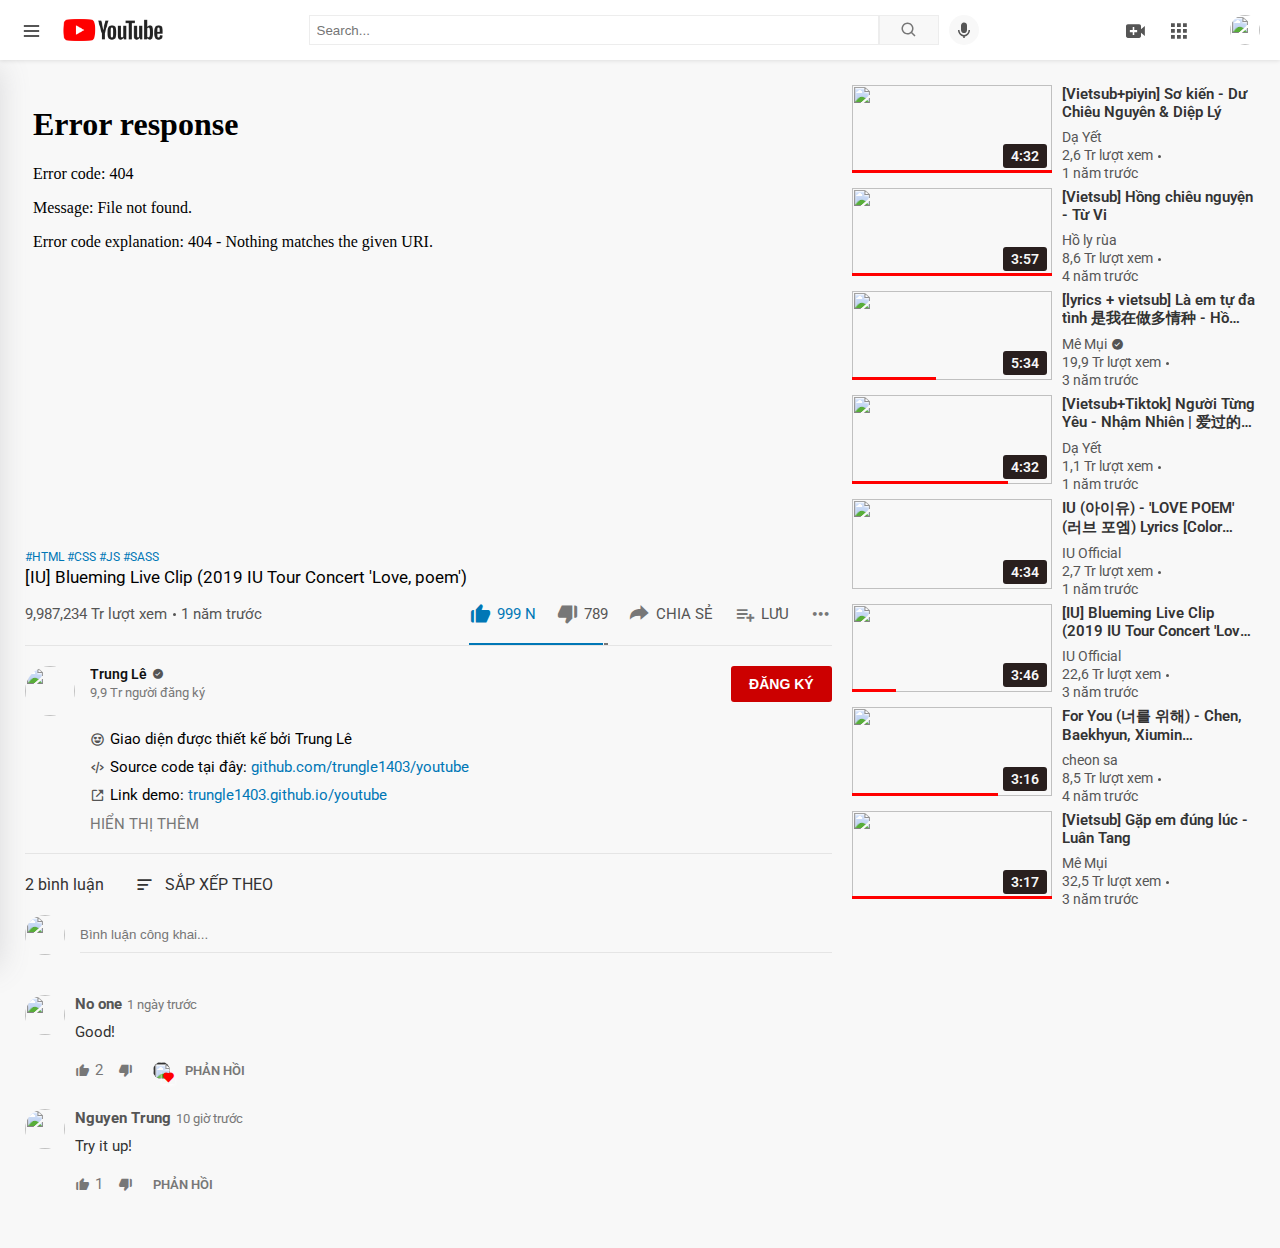
==== commit 2133a64d: "fix image" ====
--- a/view/video.html
+++ b/view/video.html
@@ -364,7 +364,7 @@
                         <a href='#'  data-view='i4YI3V3NNVU' data-title='[Vietsub+piyin] Sơ kiến - Dư Chiêu Nguyên & Diệp Lý' class="video-media video-data">
                             <img src="https://i.ytimg.com/vi/i4YI3V3NNVU/hq720.jpg?sqp=-oaymwEcCNAFEJQDSFXyq4qpAw4IARUAAIhCGAFwAcABBg==&rs=AOn4CLCgDxd6pIKCexCK5N9A7-tiDhJGdA" alt="" class="video-img">
                             <span class="video-detail-time">4:32</span>
-                            <span class="video-detail-seen" data-seen='40%'></span>
+                            <span class="video-detail-seen" data-seen='100%'></span>
                             <div class="video-detail-more">
                                 <span class="video-detail-store"><i class='bx bxs-time-five icon' ></i></span>
                                 <span class="video-detail-playlist"><i class='bx bxs-playlist icon' ></i></span>
@@ -390,7 +390,7 @@
                         <a href='#'  data-view="lbNPMskXNHo" data-title="[Vietsub] Hồng chiêu nguyện - Từ Vi" class="video-media video-data">
                             <img src="https://i.ytimg.com/vi/hXN-JDnR-fo/hq720.jpg?sqp=-oaymwEcCNAFEJQDSFXyq4qpAw4IARUAAIhCGAFwAcABBg==&rs=AOn4CLCGVFqYhAg8Y7bODsvqhGyEHw-Kpg" alt="" class="video-img">
                             <span class="video-detail-time">3:57</span>
-                            <span class="video-detail-seen" data-seen='100'></span>
+                            <span class="video-detail-seen" data-seen='100%'></span>
                             <div class="video-detail-more">
                                 <span class="video-detail-store"><i class='bx bxs-time-five icon' ></i></span>
                                 <span class="video-detail-playlist"><i class='bx bxs-playlist icon' ></i></span>
@@ -414,9 +414,9 @@
                     </div>
                     <div class="video">
                         <a href='#'  data-view="dAR8ZD3zhFE" data-title="[lyrics + vietsub] Là em tự đa tình 是我在做多情种 - Hồ Dương Lâm 胡杨林" class="video-media video-data">
-                            <img src="https://i.ytimg.com/an_webp/dAR8ZD3zhFE/mqdefault_6s.webp?du=3000&sqp=CKm67YgG&rs=AOn4CLB8VHF-cxD-J4RW1mxwsNScgQRprw" alt="" class="video-img">
+                            <img src="https://i.ytimg.com/vi/Fsb0JyFVtdw/hq720.jpg?sqp=-oaymwEcCNAFEJQDSFXyq4qpAw4IARUAAIhCGAFwAcABBg==&rs=AOn4CLD02qW2uBWbpEMjFrfwRtY1lkiifA" alt="" class="video-img">
                             <span class="video-detail-time">5:34</span>
-                            <span class="video-detail-seen" data-seen='40'></span>
+                            <span class="video-detail-seen" data-seen='42%'></span>
                             <div class="video-detail-more">
                                 <span class="video-detail-store"><i class='bx bxs-time-five icon' ></i></span>
                                 <span class="video-detail-playlist"><i class='bx bxs-playlist icon' ></i></span>
@@ -445,7 +445,7 @@
                         <a href='#' data-view="9SRbvu4zFpY" data-title="[Vietsub+Tiktok] Người Từng Yêu - Nhậm Nhiên | 爱过的人 - 任然 | Nhạc Hoa tâm trạng" class="video-media video-data">
                             <img src="https://i.ytimg.com/vi/9SRbvu4zFpY/hq720.jpg?sqp=-oaymwEcCNAFEJQDSFXyq4qpAw4IARUAAIhCGAFwAcABBg==&rs=AOn4CLBVDgZpbOqfjKx7m_CMizzrtfuTJA" alt="" class="video-img">
                             <span class="video-detail-time">4:32</span>
-                            <span class="video-detail-seen" data-seen='0'></span>
+                            <span class="video-detail-seen" data-seen='78%'></span>
                             <div class="video-detail-more">
                                 <span class="video-detail-store"><i class='bx bxs-time-five icon' ></i></span>
                                 <span class="video-detail-playlist"><i class='bx bxs-playlist icon' ></i></span>
@@ -497,7 +497,7 @@
                         <a href='#' data-view="o_nxIQTM_B0" data-title="[IU] Blueming Live Clip (2019 IU Tour Concert 'Love, poem')" class="video-media video-data">
                             <img src="https://i.ytimg.com/vi/o_nxIQTM_B0/hq720.jpg?sqp=-oaymwEcCNAFEJQDSFXyq4qpAw4IARUAAIhCGAFwAcABBg==&rs=AOn4CLBPOSHZbb8CgKhJcAltPpJ9ItIjXw" alt="" class="video-img">
                             <span class="video-detail-time">3:46</span>
-                            <span class="video-detail-seen" data-seen='0'></span>
+                            <span class="video-detail-seen" data-seen='22%'></span>
                             <div class="video-detail-more">
                                 <span class="video-detail-store"><i class='bx bxs-time-five icon' ></i></span>
                                 <span class="video-detail-playlist"><i class='bx bxs-playlist icon' ></i></span>
@@ -523,7 +523,7 @@
                         <a href='#' data-view="y72_r33ca88" data-title="For You (너를 위해) - Chen, Baekhyun, Xiumin [HAN/ROM/ENG COLOR CODED LYRICS]" class="video-media video-data">
                             <img src="https://i.ytimg.com/vi/y72_r33ca88/hq720.jpg?sqp=-oaymwEcCNAFEJQDSFXyq4qpAw4IARUAAIhCGAFwAcABBg==&rs=AOn4CLD1fXlbB0wnTMMzXXgXv4Fh-Wvu7g" alt="" class="video-img">
                             <span class="video-detail-time">3:16</span>
-                            <span class="video-detail-seen" data-seen='0'></span>
+                            <span class="video-detail-seen" data-seen='73%'></span>
                             <div class="video-detail-more">
                                 <span class="video-detail-store"><i class='bx bxs-time-five icon' ></i></span>
                                 <span class="video-detail-playlist"><i class='bx bxs-playlist icon' ></i></span>
@@ -549,7 +549,7 @@
                         <a href='#' data-view="fJX0s5tjBFw" data-title="[Vietsub] Gặp em đúng lúc - Luân Tang" class="video-media video-data">
                             <img src="https://i.ytimg.com/vi/fJX0s5tjBFw/hq720.jpg?sqp=-oaymwEcCNAFEJQDSFXyq4qpAw4IARUAAIhCGAFwAcABBg==&rs=AOn4CLCbFJV9MkWuJqssMVhfpfB1B53ydA" alt="" class="video-img">
                             <span class="video-detail-time">3:17</span>
-                            <span class="video-detail-seen" data-seen='0'></span>
+                            <span class="video-detail-seen" data-seen='100%'></span>
                             <div class="video-detail-more">
                                 <span class="video-detail-store"><i class='bx bxs-time-five icon' ></i></span>
                                 <span class="video-detail-playlist"><i class='bx bxs-playlist icon' ></i></span>
--- a/css/style.css
+++ b/css/style.css
@@ -373,7 +373,15 @@
   position: absolute;
   top: 30%;
   left: 50px;
+  padding: 0 20px;
   color: #fff;
+}
+@media screen and (max-width: 767px) {
+  .wrapper .wrap-content .main-content .banner-container .banner-content {
+    left: 0;
+    top: 20%;
+    font-size: 20px;
+  }
 }
 .wrapper .wrap-content .main-content .banner-container .banner-content .banner-title {
   text-transform: capitalize;
@@ -457,7 +465,6 @@
   position: absolute;
   bottom: 0;
   left: 0;
-  width: attr(data-seen width);
   height: 3px;
   background-color: #f00;
 }
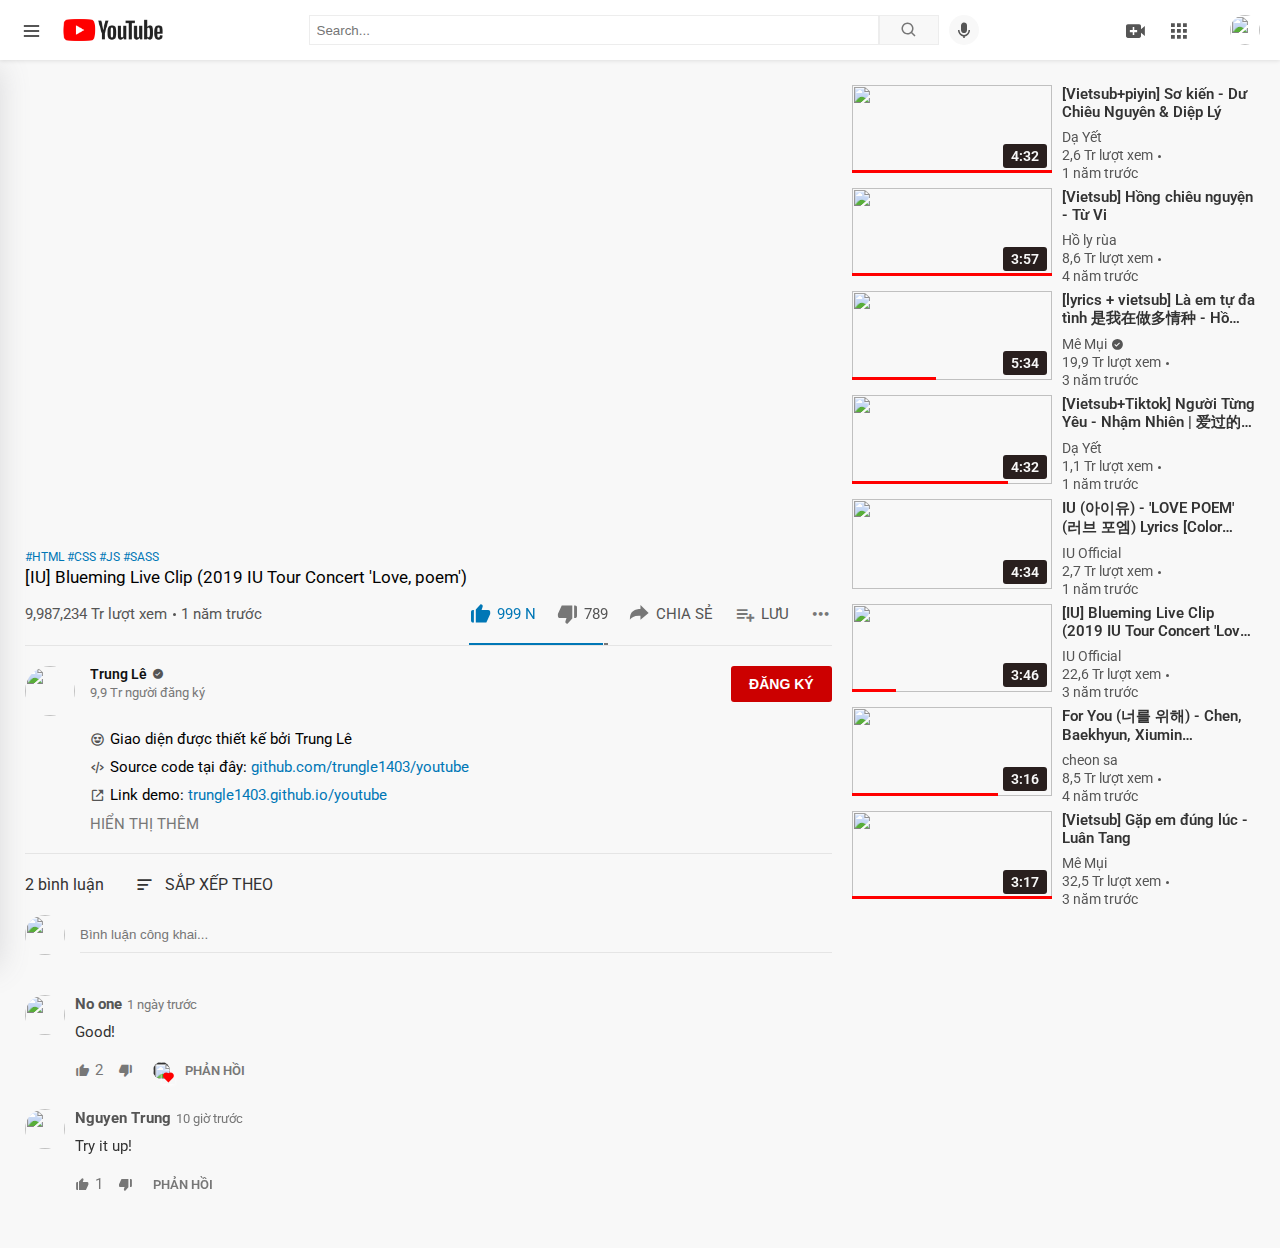
==== commit 73f98630: "update" ====
--- a/view/video.html
+++ b/view/video.html
@@ -268,7 +268,7 @@
                                     </div>
                                     <div class='desc-detail'>
                                         <i class='bx bxl-github' ></i>
-                                        <div>My github: <a target='_blank' href="https://github.com/trungle1403">trungle1403.github.io/</a> </div>
+                                        <div>My github: <a target='_blank' href="https://github.com/trungle1403">https://github.com/trungle1403</a> </div>
                                     </div>
                                     <div class='desc-detail'>
                                         <i class='bx bx-mail-send' ></i>
@@ -581,7 +581,5 @@
 <script type="module" src="https://unpkg.com/ionicons@5.5.2/dist/ionicons/ionicons.esm.js"></script>
 <script nomodule src="https://unpkg.com/ionicons@5.5.2/dist/ionicons/ionicons.js"></script>
 <script src="../js/main.js"></script>
-<script async type="text/javascript" src='../js/detail.js'>
-
-</script>
+<script async type="text/javascript" src='../js/detail.js'></script>
 </html>